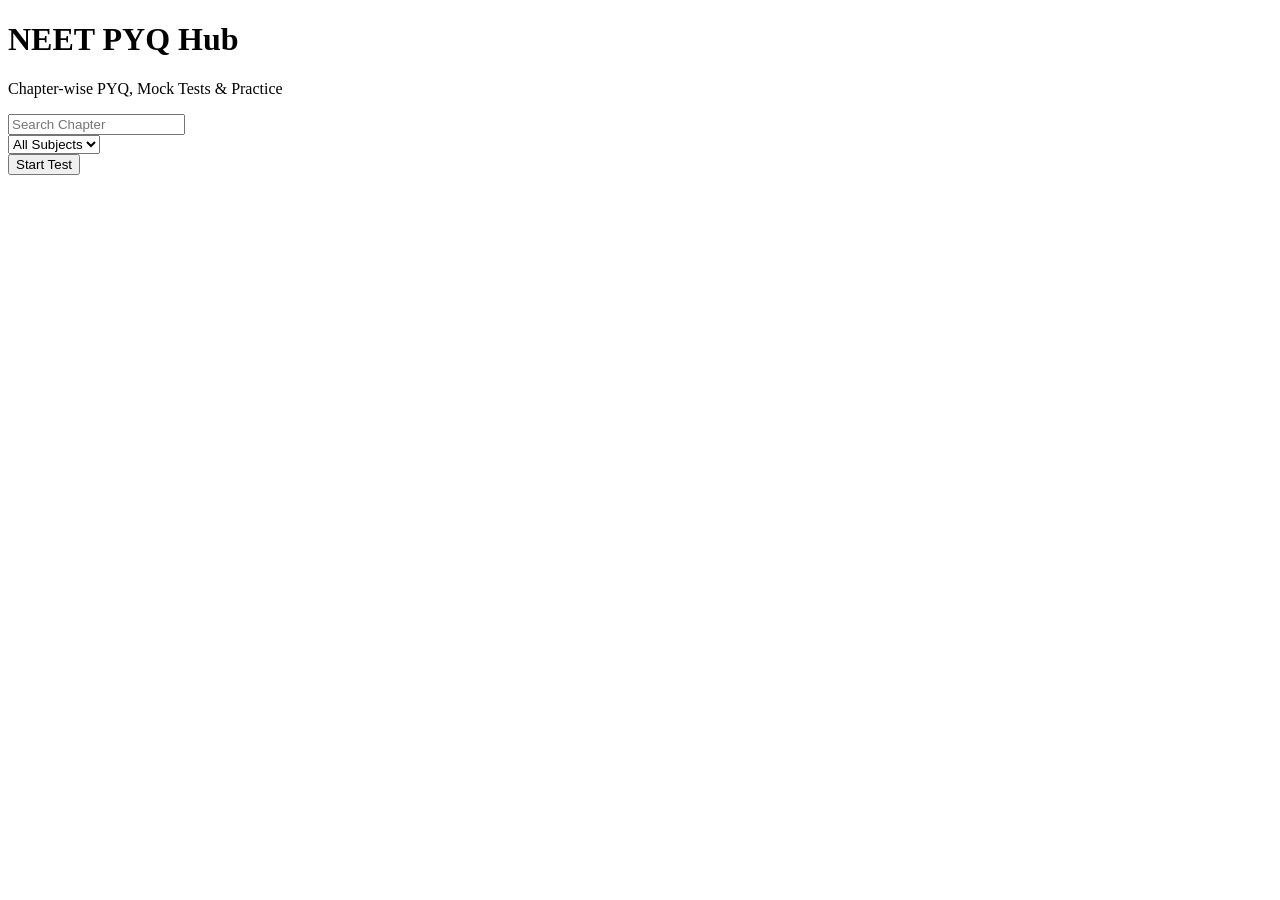
==== index.html @ e08460f3 "Create index.html" ====
<!DOCTYPE html>
<html>
<head>
<title>NEET PYQ Hub</title>
<link rel="stylesheet" href="style.css">
</head>
<body>

<header>
<h1>NEET PYQ Hub</h1>
<p>Chapter-wise PYQ, Mock Tests & Practice</p>

<input type="text" id="search" placeholder="Search Chapter">
</header>

<div class="filters">
<select id="subject">
<option value="">All Subjects</option>
<option>Physics</option>
<option>Chemistry</option>
<option>Biology</option>
</select>
</div>

<div id="questions"></div>

<a href="test.html">
<button>Start Test</button>
</a>

</body>
<script src="script.js"></script>
</html>
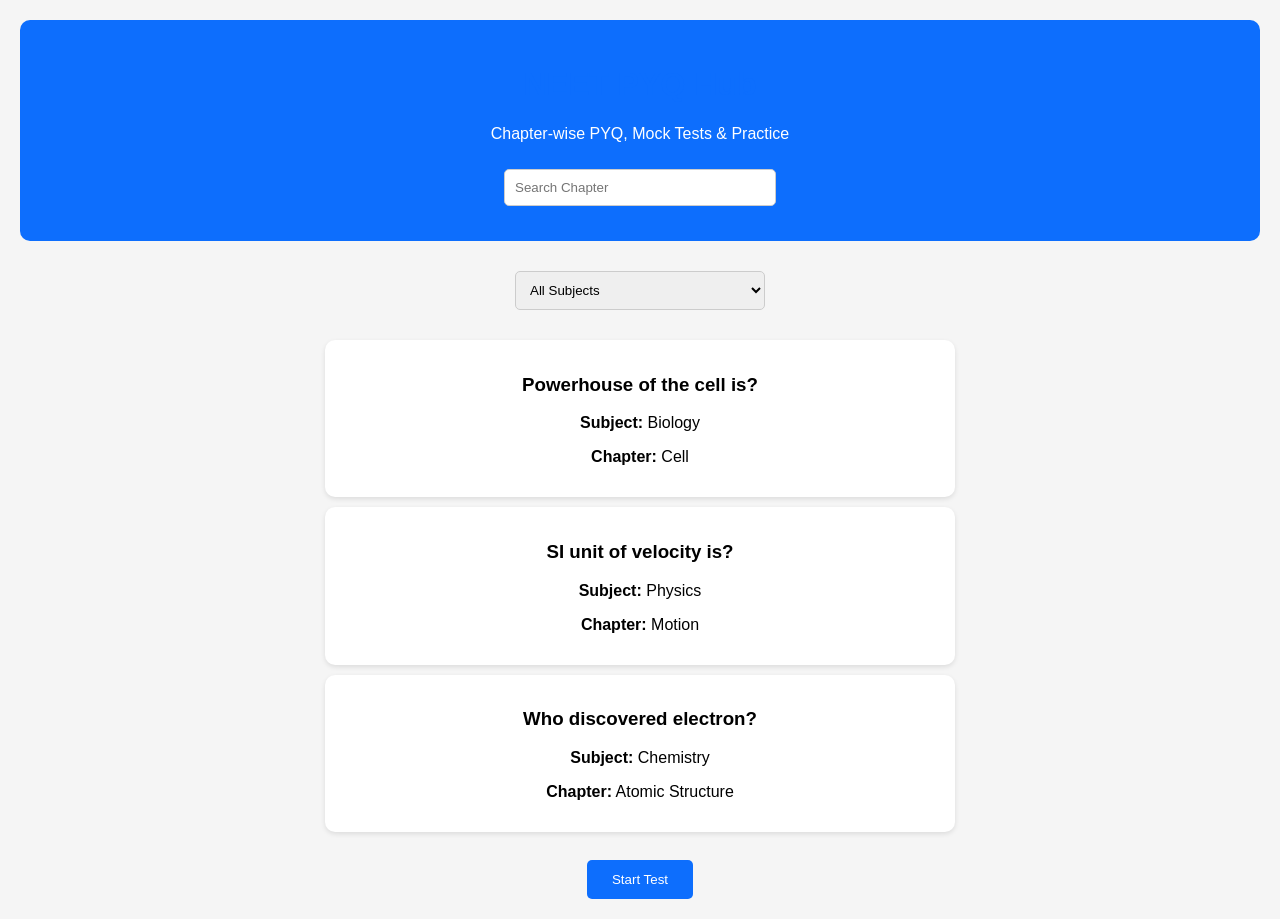
==== commit 26b9220d: "Update index.html" ====
--- a/index.html
+++ b/index.html
@@ -1,33 +1,39 @@
 <!DOCTYPE html>
-<html>
+<html lang="en">
 <head>
+<meta charset="UTF-8">
+<meta name="viewport" content="width=device-width, initial-scale=1.0">
 <title>NEET PYQ Hub</title>
 <link rel="stylesheet" href="style.css">
 </head>
+
 <body>
 
 <header>
-<h1>NEET PYQ Hub</h1>
-<p>Chapter-wise PYQ, Mock Tests & Practice</p>
+    <h1>NEET PYQ Hub</h1>
+    <p>Chapter-wise PYQ, Mock Tests & Practice</p>
 
-<input type="text" id="search" placeholder="Search Chapter">
+    <input type="text" id="search" placeholder="Search Chapter">
 </header>
 
 <div class="filters">
-<select id="subject">
-<option value="">All Subjects</option>
-<option>Physics</option>
-<option>Chemistry</option>
-<option>Biology</option>
-</select>
+    <select id="subject">
+        <option value="">All Subjects</option>
+        <option>Physics</option>
+        <option>Chemistry</option>
+        <option>Biology</option>
+    </select>
 </div>
 
 <div id="questions"></div>
 
+<br>
+
 <a href="test.html">
-<button>Start Test</button>
+    <button>Start Test</button>
 </a>
 
+<script src="script.js"></script>
+
 </body>
-<script src="script.js"></script>
 </html>
--- a/style.css
+++ b/style.css
@@ -0,0 +1,64 @@
+body{
+font-family:Arial,sans-serif;
+margin:20px;
+background:#f5f5f5;
+text-align:center;
+}
+
+header{
+padding:20px;
+}
+
+h1{
+color:#0d6efd;
+}
+
+input,select{
+padding:10px;
+margin:10px;
+width:250px;
+border:1px solid #ccc;
+border-radius:5px;
+}
+
+.question-card{
+background:white;
+padding:15px;
+margin:10px auto;
+max-width:600px;
+border-radius:10px;
+box-shadow:0 2px 5px rgba(0,0,0,0.1);
+}
+
+button{
+padding:12px 25px;
+background:#0d6efd;
+color:white;
+border:none;
+border-radius:5px;
+cursor:pointer;
+}
+
+button:hover{
+background:#084298;
+}
+
+header{
+background:#0d6efd;
+color:white;
+padding:25px;
+border-radius:10px;
+margin-bottom:20px;
+}
+
+.filters{
+margin:20px;
+}
+
+.question-card{
+transition:0.3s;
+}
+
+.question-card:hover{
+transform:scale(1.02);
+}
